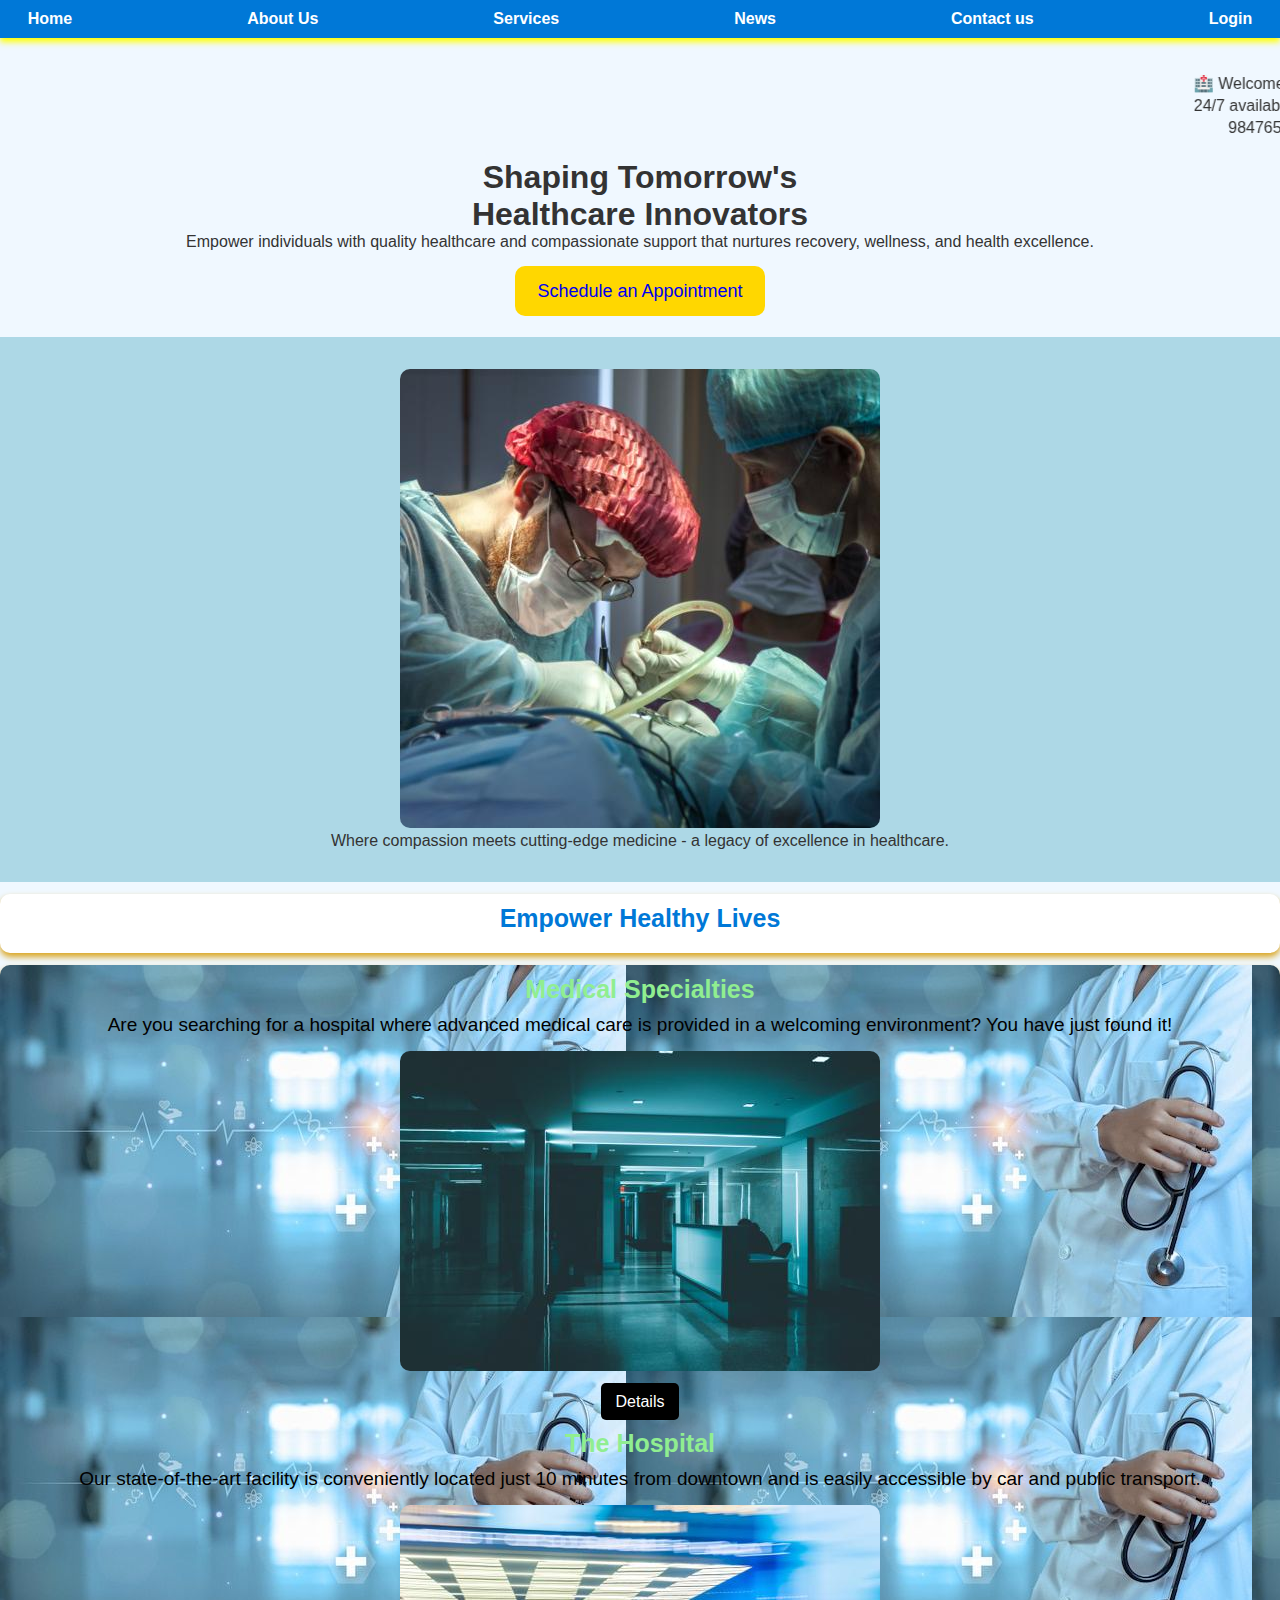
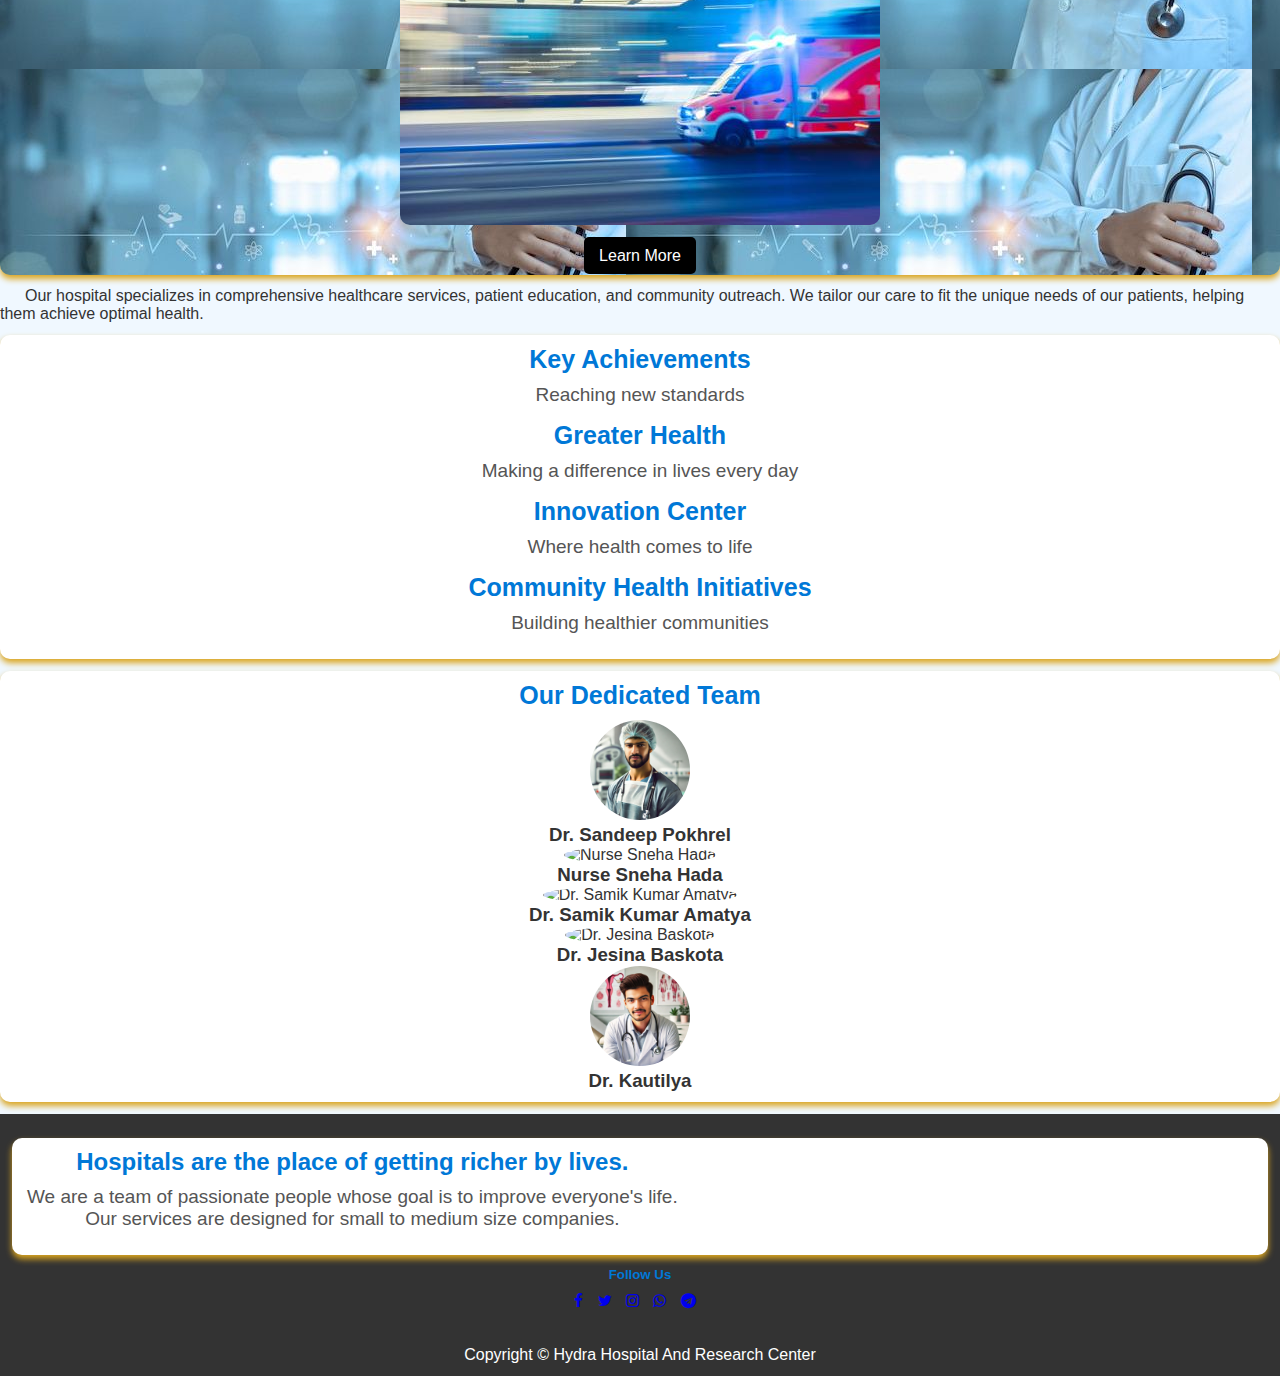
==== index.html @ b2eb20a9 "Project demo" ====
<!DOCTYPE html>
<html lang="en">
<head>
    <meta charset="UTF-8">
    <meta name="viewport" content="width=device-width, initial-scale=1.0">
    <title>Home | Hydra | Hospital</title>
    <link type="text/css" rel="stylesheet" href="style.css" />
    <link rel="shortcut icon" href="/img/logo.png" type="image/x-icon">
    <link rel="stylesheet" href="https://cdnjs.cloudflare.com/ajax/libs/font-awesome/4.7.0/css/font-awesome.min.css">
</head>
<body>
    <header>
        <nav class="navtool">
            <ul>
                <li><a href="#">Home</a></li>
                <li><a href="/about">About Us</a></li>
                <li><a href="/services.html">Services</a></li>
                    <ul>
                        <li><a href="/news.html">News</a></li>
                    </ul>
                </li>
                <li><a href="/contactus">Contact us</a></li>
                <li><a href="/login.html">Login</a></li>
            </ul>
        </nav>
    </header>

    <main>
        <br> <br>
        <marquee behavior="scroll" direction="left" scrollamount="10">🏥 Welcome to Hydra Hospital! Stay updated with the latest news and health tips. 🏥</marquee>

        <marquee behavior="scroll" direction="left" scrollamount="10">24/7 available , feel free to contact , 50% off on opd                Get medicine ,pay online , medicine will be available to your bed</marquee>
        <marquee behavior="scroll" direction="left">9847658645            New ai chatbot is here check for assist  </marquee>
        <section class="head">
            <h1>Shaping Tomorrow's <br />Healthcare Innovators</h1>
            <p>
                Empower individuals with quality healthcare and compassionate support that nurtures recovery, wellness, and health excellence.
            </p>
            <br>
            <div class="schedule">
                <button><a href="/contactus">Schedule an Appointment</a></button>
            </div>
        </section>

        <section class="figure">
            <img src="/img/front.jpg" alt="Hospital Front View" />
            <p>Where compassion meets cutting-edge medicine - a legacy of excellence in healthcare.</p>
        </section>

        <section class="second">
            <h2>Empower Healthy Lives</h2>
        </section>

        <section class="middle">
            <div class="row">
                <h2>Medical Specialties</h2>
                <p>
                    Are you searching for a hospital where advanced medical care is provided in a welcoming environment? You have just found it!
                </p>
                <img src="/img/aboutus1.jpg" alt="Medical Specialties" />
                <br><br>
                <a href="#">Details</a>
            </div> <br>
            <div class="hospital">
                <h2>The Hospital</h2>
                <p>
                    Our state-of-the-art facility is conveniently located just 10 minutes from downtown and is easily accessible by car and public transport.
                </p>
                <img src="/img/aboutus2.jpg" alt="Hospital Facility" /> <br> <br>
                <a href="#">Learn More</a>
            </div>
        </section>

        <section class="body">
            <p>
                Our hospital specializes in comprehensive healthcare services, patient education, and community outreach. We tailor our care to fit the unique needs of our patients, helping them achieve optimal health.
            </p>
        </section>

        <section class="container">
            <div>
                <h3>Key Achievements</h3>
                <p>Reaching new standards</p>
            </div>
            <div>
                <h3>Greater Health</h3>
                <p>Making a difference in lives every day</p>
            </div>
            <div>
                <h3>Innovation Center</h3>
                <p>Where health comes to life</p>
            </div>
            <div>
                <h3>Community Health Initiatives</h3>
                <p>Building healthier communities</p>
            </div>
        </section>

        <section class="container_small">
            <div class="in">
                <div class="out">
                    <h2>Our Dedicated Team</h2>
                </div>
                <div class="out">
                    <img src="img/dr-sandeep.jpeg" alt="Dr. Sandeep Pokhrel" />
                    <h3>Dr. Sandeep Pokhrel</h3>
                </div>
                <div class="out">
                    <img src="/img/nurse-sneha.jpg" alt="Nurse Sneha Hada" />
                    <h3>Nurse Sneha Hada</h3>
                </div>
                <div class="out">
                    <img src="/img/dr-samik.jpg" alt="Dr. Samik Kumar Amatya" />
                    <h3>Dr. Samik Kumar Amatya</h3>
                </div>
                <div class="out">
                    <img src="/img/dr-jesina.jpg" alt="Dr. Jesina Baskota" />
                    <h3>Dr. Jesina Baskota</h3>
                </div>
                <div class="out">
                    <img src="/img/kautilya.jpeg" alt="Dr. Kautilya" />
                    <h3>Dr. Kautilya</h3>
                </div>
            </div>
        </section>
    </main>

    <footer id="bottom">
        <div id="footer">
            <section>
                <div class="container">
                    <div class="row">
                        <div class="out">
                            <h2>Hospitals are the place of getting richer by lives.</h2>
                        </div>
                        <div class="out">
                            <p class="lead">
                                We are a team of passionate people whose goal is to improve everyone's life.<br />Our services are designed for small to medium size companies.
                            </p>
                        </div>
                    </div>
                </div>
            </section>
                    <div class="out">
                        <h5>Follow Us</h5>
                        <a href="https://www.facebook.com"><i class="fa fa-facebook"></i></a>
                        <a href="https://www.twitter.com"><i class="fa fa-twitter"></i></a>
                        <a href="https://www.instagram.com"><i class="fa fa-instagram"></i></a>
                        <a href="https://www.whatsapp.com"><i class="fa fa-whatsapp"></i></a>
                        <a href="https://www.telegram.com"><i class="fa fa-telegram"></i></a>
                    </div>
                    <br> <br>

                    <span>Copyright &copy; Hydra Hospital And Research Center</span>
    </footer>
</body>
</html>
---- style.css ----
/* General Reset */
* {
  margin: 0;
  padding: 0;
  box-sizing: border-box;
}

body {
  font-family: 'Poppins', sans-serif;
  color: #333;
  background-color: #f0f8ff;
}

a {
  text-decoration: none;
}

img {
  max-width: 100%;
  height: auto;
  object-fit: cover;
}

nav {
  background-color: #0078d7;
  padding: 10px 15px;
  display: flex;
  justify-content: space-evenly;
  align-items: center;
  box-shadow: 0 4px 6px yellow;
}

nav ul {
  list-style: none;
  display: flex;
  gap: 175px;
}

nav ul li {
  position: relative;
}

nav ul li a {
  color: white;
  font-weight: 600;
  transition: color 0.3s ease, transform 0.3s ease;
}

nav ul li a:hover {
  display: block;
  color: red;
  transform: translateY(-3px);
}

nav ul li ul {
  display: none;
  position: absolute;
  top: 100%;
  left: 0;
  background-color: #0078d7;
  padding: 5px;
  border-radius: 4px;
}

nav ul li:hover ul {
  display: block;
}



/* Hero Section */
.head {
  text-align: center;
  padding: 18px;
}

.schedule button {
  padding: 10px;
  width: 250px;
  height: 50px;
  font-size: large;
  border-radius: 10px;
  background-color: gold;
  color: black;
  text-align: center;
  border: none;
  cursor: pointer;
  transition: background-color 0.3s ease;
  transform: translateY(-3px);
}

.schedule button:hover {
  background-color: green;
}

.figure {
  background-color: lightblue;
  text-align: center;
  padding: 2rem;
}

.figure img {
  max-width: 100%;
  height: auto;
  border-radius: 10px;
}

/* Sections */
.second, .middle, .container, .container_small {
  padding: 10px 15px;
  text-align: center;
  background-color: white;
  margin: 12px 0;
  border-radius: 10px;
  box-shadow: 0 4px 6px goldenrod;
}

.second h2, .middle h2, .container h3, .container_small h2 {
  font-size: 25px;
  margin-bottom: 10px;
  color: #0078d7;
  animation: fadeIn 1s ease-in-out;
}

.middle p, .container p, .container_small p {
  font-size: 19px;
  margin-bottom: 15px;
  color: #555;
  animation: fadeIn 1.2s ease-in-out;
}

.middle a, .container a {
  background-color: black;
  color: white;
  padding: 10px 15px;
  border-radius: 5px;
  transition: background-color 0.3s ease, transform 0.3s ease;
  animation: fadeInUp 1.5s ease-in-out;
}

.middle a:hover, .container a:hover {
  background-color: #218838;
  transform: translateY(-5px);
}

/* Team Section */
.container ul {
  display: flex;
  justify-content: space-evenly;
  list-style-type: none;
  gap: 10px;
}
.middle{
  img{
    border-radius: 10px;

  }
  background-color: lightgreen;
}
.body{
  p{
    text-indent: 25px;
  }
}
/* Footer */
footer {
  background-color: #333;
  color: white;
  padding: 12px;
  text-align: center;
}
.out{
  img{
    width: 100px;
    height: 100px;
    border-radius: 50%;
  }
}

footer .container {
  display: flex;
  justify-content: space-between;
  flex-wrap: wrap;
  gap: 12px;
}

footer .out {
  flex: 1;
  min-width: 200px;
}

footer h2, footer h5 {
  color: #0078d7;
  margin-bottom: 10px;
}

footer ul {
  list-style: none;
}

footer ul li {
  margin-bottom: 5px;
}

footer ul li a {
  color: white;
  transition: color 0.3s ease;
}

footer ul li a:hover {
  color: #ffdd57;
}

footer .fa {
  font-size: 15px;
  margin-right: 10px;
  transition: color 0.3s ease;
}

footer .fa:hover {
  color: #0078d7;
}

footer .container-last {
  text-align: center;
  margin-top: 8pxpx;
  padding-top: 4px;
  border-top: 2px solid #444;
}

/* Responsive Design */
@media (max-width: 768px) {
  nav ul {
      flex-direction: column;
      gap: 1rem;
  }

  .head h1 {
      font-size: 2.5rem;
  }

  .head p {
      font-size: 1rem;
  }

  .second h2, .middle h2, .container h3, .container_small h2 {
      font-size: 2rem;
  }

  footer .container {
      flex-direction: column;
      align-items: center;
      text-align: center;
  }
}
.middle{
  background-image: url(/img/bg.jpg);
  h2{
    color: lightgreen;

  }
  p{
    color: black;
    font-weight: 300;
    font-family: 'Segoe UI', Tahoma, Geneva, Verdana, sans-serif;
  }
}
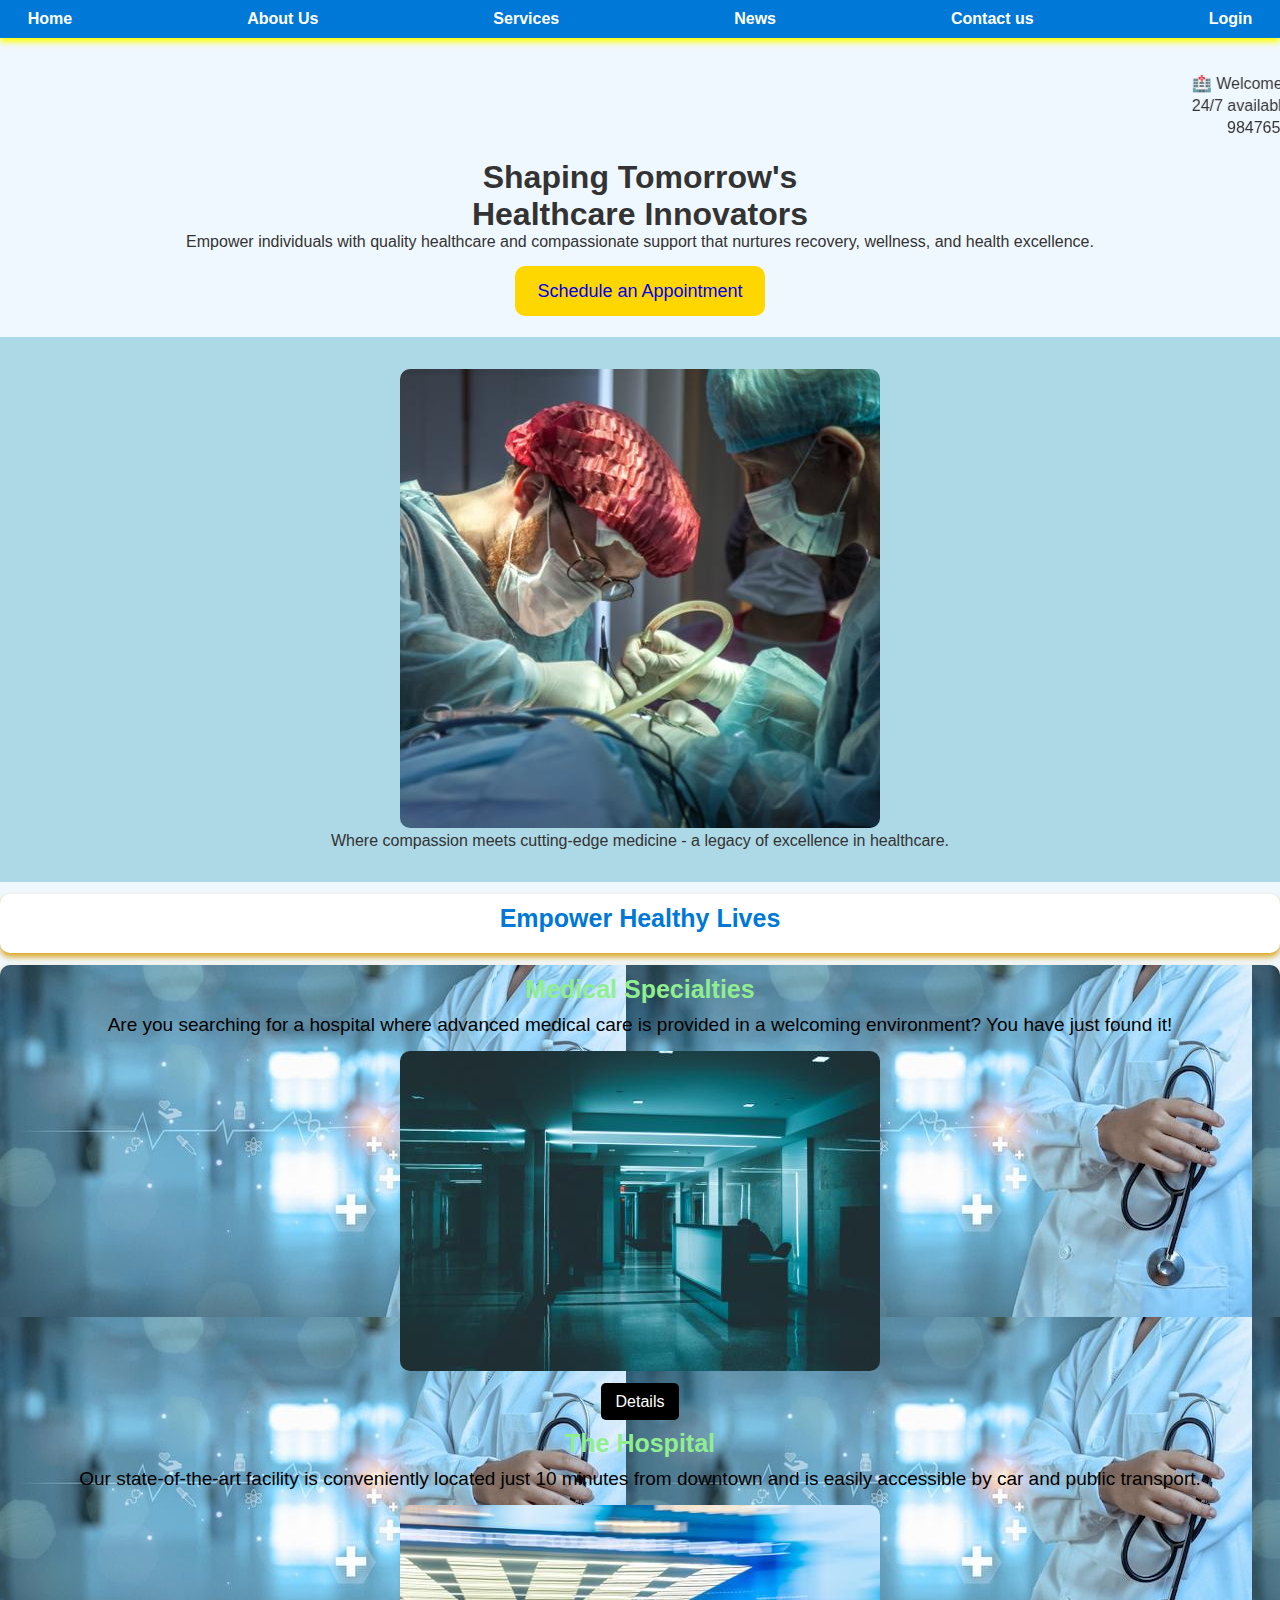
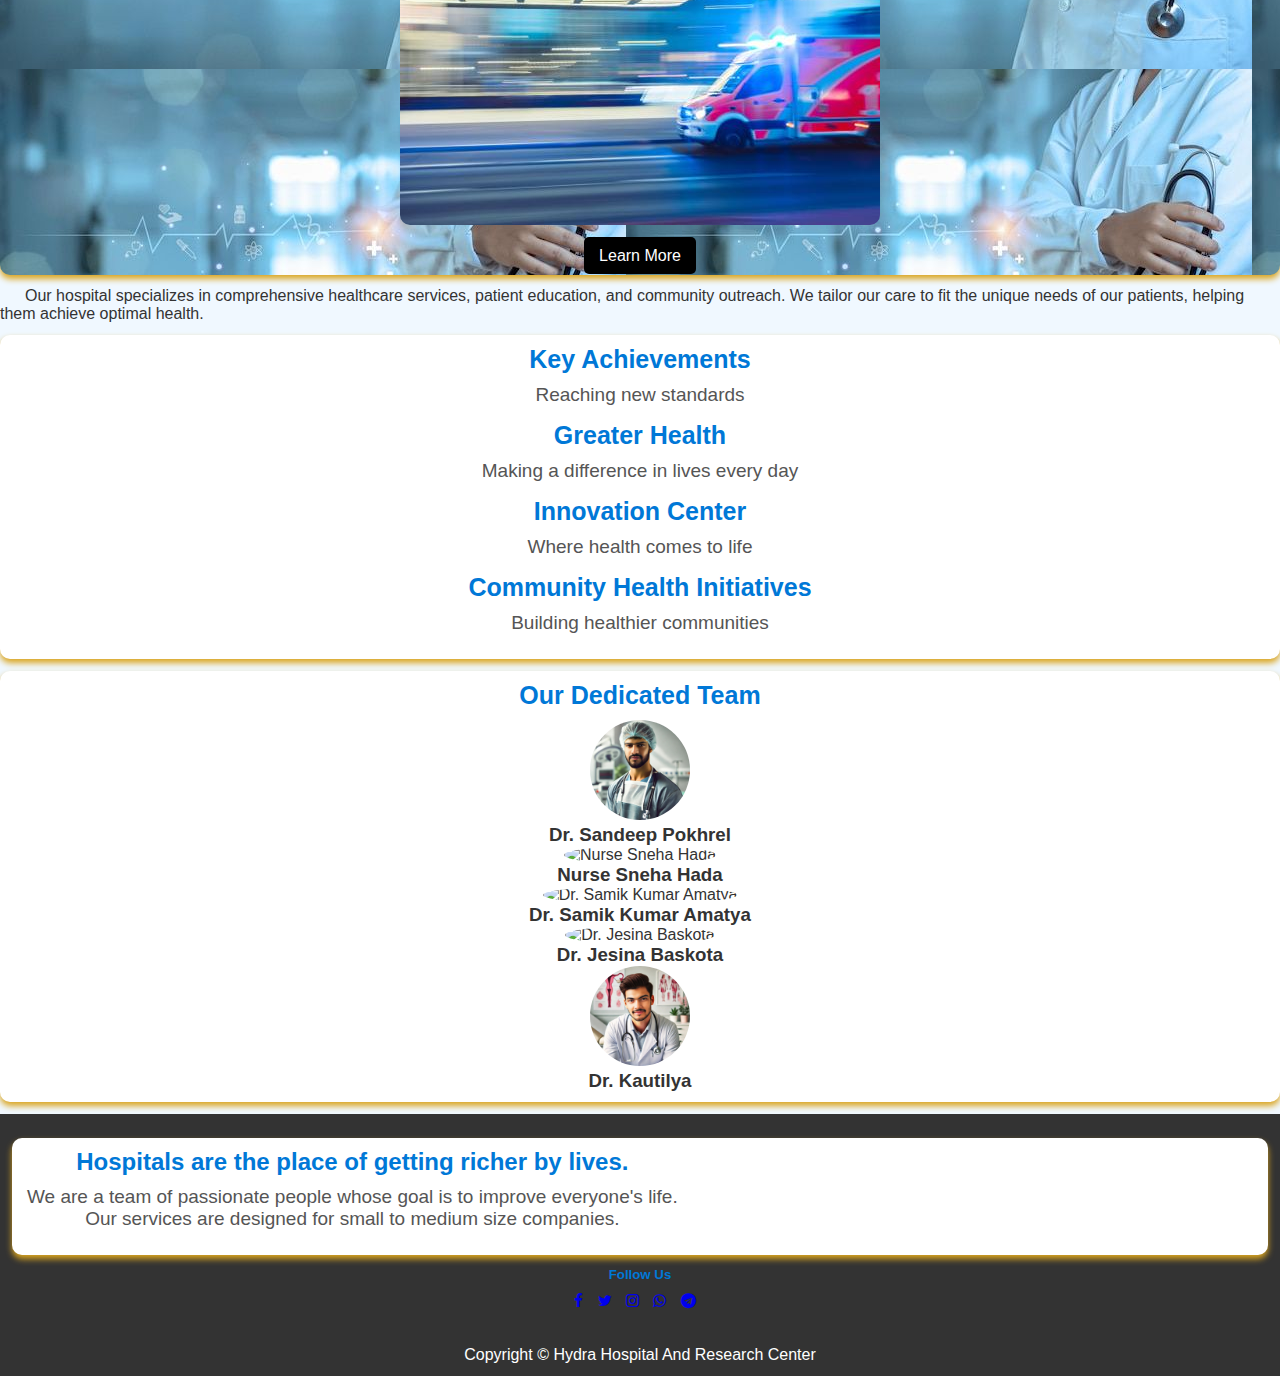
==== commit f6dbe7a3: "Update index.html" ====
--- a/index.html
+++ b/index.html
@@ -29,7 +29,7 @@
         <br> <br>
         <marquee behavior="scroll" direction="left" scrollamount="10">🏥 Welcome to Hydra Hospital! Stay updated with the latest news and health tips. 🏥</marquee>
 
-        <marquee behavior="scroll" direction="left" scrollamount="10">24/7 available , feel free to contact , 50% off on opd                Get medicine ,pay online , medicine will be available to your bed</marquee>
+        <marquee behavior="scroll" direction="left" scrollamount="10">24/7 available , feel free to contact , 50% off on opd happy               Get medicine ,pay online , medicine will be available to your bed</marquee>
         <marquee behavior="scroll" direction="left">9847658645            New ai chatbot is here check for assist  </marquee>
         <section class="head">
             <h1>Shaping Tomorrow's <br />Healthcare Innovators</h1>
@@ -154,4 +154,4 @@
                     <span>Copyright &copy; Hydra Hospital And Research Center</span>
     </footer>
 </body>
-</html>+</html>
